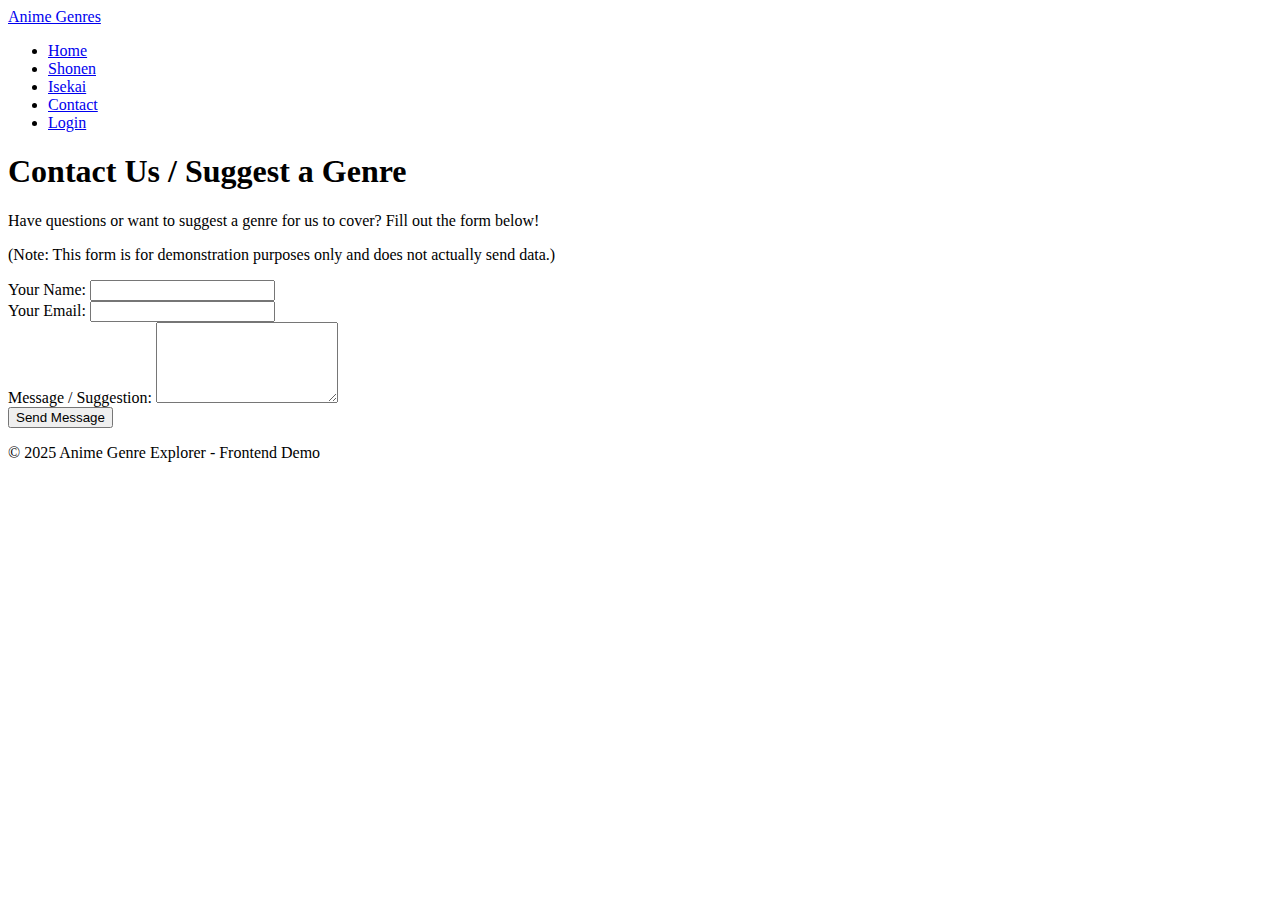
==== contact.html @ e6fe2a43 "Create contact.html" ====
<!DOCTYPE html>
<html lang="en">
<head>
    <meta charset="UTF-8">
    <meta name="viewport" content="width=device-width, initial-scale=1.0">
    <title>Contact Us - Anime Genre Explorer</title>
    <link rel="stylesheet" href="css/style.css">
</head>
<body>
    <header>
        <nav>
            <a href="index.html" class="logo">Anime Genres</a>
            <ul>
                <li><a href="index.html">Home</a></li>
                <li><a href="shonen.html">Shonen</a></li>
                <li><a href="isekai.html">Isekai</a></li>
                <li><a href="contact.html" class="active">Contact</a></li>
                <li><a href="login.html">Login</a></li>
            </ul>
        </nav>
    </header>

    <main class="content-page form-page">
        <h1>Contact Us / Suggest a Genre</h1>
        <p>Have questions or want to suggest a genre for us to cover? Fill out the form below!</p>
        <p>(Note: This form is for demonstration purposes only and does not actually send data.)</p>

        <form id="contact-form" action="javascript:void(0);">
             <div class="form-group">
                <label for="name">Your Name:</label>
                <input type="text" id="name" name="name" required>
            </div>
             <div class="form-group">
                <label for="email">Your Email:</label>
                <input type="email" id="email" name="email" required>
            </div>
             <div class="form-group">
                <label for="message">Message / Suggestion:</label>
                <textarea id="message" name="message" rows="5" required></textarea>
            </div>
            <button type="submit">Send Message</button>
        </form>
        <p id="form-message" class="form-feedback"></p>

    </main>

    <footer>
        <p>&copy; 2025 Anime Genre Explorer - Frontend Demo</p>
    </footer>

    <script src="js/script.js"></script>
</body>
</html>
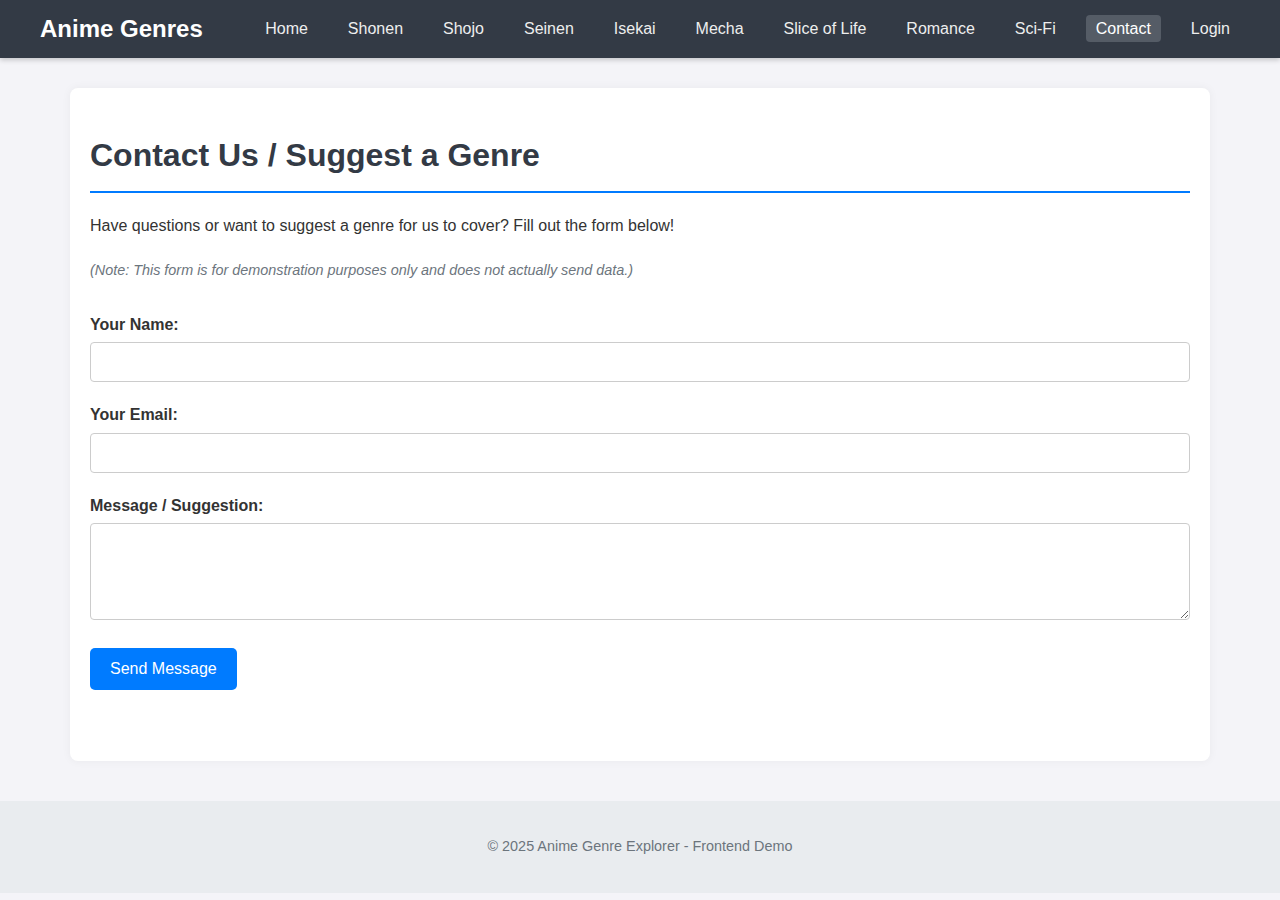
==== commit 2a332f89: "Update contact.html" ====
--- a/contact.html
+++ b/contact.html
@@ -4,7 +4,8 @@
     <meta charset="UTF-8">
     <meta name="viewport" content="width=device-width, initial-scale=1.0">
     <title>Contact Us - Anime Genre Explorer</title>
-    <link rel="stylesheet" href="css/style.css">
+    <meta name="description" content="Contact the Anime Genre Explorer or suggest a new genre to cover.">
+    <link rel="stylesheet" href="style.css">
 </head>
 <body>
     <header>
@@ -13,7 +14,13 @@
             <ul>
                 <li><a href="index.html">Home</a></li>
                 <li><a href="shonen.html">Shonen</a></li>
+                <li><a href="shojo.html">Shojo</a></li>
+                <li><a href="seinen.html">Seinen</a></li>
                 <li><a href="isekai.html">Isekai</a></li>
+                <li><a href="mecha.html">Mecha</a></li>
+                <li><a href="slice-of-life.html">Slice of Life</a></li>
+                <li><a href="romance.html">Romance</a></li>
+                <li><a href="sci-fi.html">Sci-Fi</a></li>
                 <li><a href="contact.html" class="active">Contact</a></li>
                 <li><a href="login.html">Login</a></li>
             </ul>
@@ -40,14 +47,14 @@
             </div>
             <button type="submit">Send Message</button>
         </form>
-        <p id="form-message" class="form-feedback"></p>
-
-    </main>
+        <p id="form-message" class="form-feedback" aria-live="polite"></p> </main>
 
     <footer>
         <p>&copy; 2025 Anime Genre Explorer - Frontend Demo</p>
     </footer>
 
+    <a href="#" id="back-to-top-btn" title="Back to Top" style="display: none;">&uarr;</a>
+
     <script src="js/script.js"></script>
 </body>
 </html>
--- a/style.css
+++ b/style.css
@@ -0,0 +1,259 @@
+/* General Styles */
+body {
+    font-family: 'Segoe UI', Tahoma, Geneva, Verdana, sans-serif;
+    margin: 0;
+    padding: 0;
+    background-color: #f4f4f8; /* Light grey-blue background */
+    color: #333;
+    line-height: 1.6;
+}
+
+a {
+    color: #007bff; /* Standard blue link color */
+    text-decoration: none;
+}
+
+a:hover {
+    text-decoration: underline;
+}
+
+img {
+    max-width: 100%;
+    height: auto;
+}
+
+/* Header & Navigation */
+header {
+    background-color: #333a45; /* Dark background for header */
+    color: #fff;
+    padding: 10px 0;
+    box-shadow: 0 2px 5px rgba(0,0,0,0.2);
+}
+
+nav {
+    max-width: 1200px;
+    margin: 0 auto;
+    display: flex;
+    justify-content: space-between;
+    align-items: center;
+    padding: 0 20px;
+}
+
+nav .logo {
+    font-size: 1.5em;
+    font-weight: bold;
+    color: #fff;
+    text-decoration: none;
+}
+
+nav ul {
+    list-style: none;
+    padding: 0;
+    margin: 0;
+    display: flex;
+}
+
+nav ul li {
+    margin-left: 20px;
+}
+
+nav ul li a {
+    color: #eee;
+    text-decoration: none;
+    padding: 5px 10px;
+    border-radius: 4px;
+    transition: background-color 0.3s ease;
+}
+
+nav ul li a:hover,
+nav ul li a.active { /* Style for the current page link */
+    background-color: #555c66;
+    color: #fff;
+    text-decoration: none;
+}
+
+/* Main Content Area */
+main {
+    max-width: 1100px; /* Slightly less than nav max-width for padding */
+    margin: 30px auto;
+    padding: 20px;
+    background-color: #fff;
+    border-radius: 8px;
+    box-shadow: 0 0 10px rgba(0,0,0,0.05);
+}
+
+/* Homepage Specific */
+.hero {
+    text-align: center;
+    padding: 40px 20px;
+    background-color: #e9ecef; /* Light grey hero section */
+    border-radius: 8px;
+    margin-bottom: 30px;
+}
+
+.hero h1 {
+    margin-bottom: 10px;
+    color: #333a45;
+}
+
+.genre-links h2 {
+    text-align: center;
+    margin-bottom: 20px;
+    color: #333a45;
+}
+
+.genre-grid {
+    display: grid;
+    grid-template-columns: repeat(auto-fit, minmax(250px, 1fr));
+    gap: 20px;
+}
+
+.genre-card {
+    background-color: #f8f9fa;
+    border: 1px solid #dee2e6;
+    padding: 20px;
+    border-radius: 8px;
+    text-align: center;
+    transition: transform 0.2s ease, box-shadow 0.2s ease;
+    color: #333;
+}
+
+.genre-card:hover {
+    transform: translateY(-5px);
+    box-shadow: 0 4px 15px rgba(0,0,0,0.1);
+    text-decoration: none;
+}
+
+.genre-card.disabled-card {
+    background-color: #e9ecef;
+    color: #6c757d;
+    cursor: not-allowed;
+    opacity: 0.7;
+}
+.genre-card.disabled-card:hover {
+     transform: none;
+     box-shadow: none;
+}
+
+.genre-card h3 {
+    margin-top: 0;
+    color: #0056b3; /* Darker blue for card titles */
+}
+
+/* Content Page Specific (Genres, Contact, Login) */
+.content-page h1 {
+    color: #333a45;
+    border-bottom: 2px solid #007bff;
+    padding-bottom: 10px;
+    margin-bottom: 20px;
+}
+
+.content-page h2 {
+    color: #333a45;
+    margin-top: 30px;
+}
+
+.genre-banner {
+    width: 100%;
+    height: auto;
+    border-radius: 5px;
+    margin-bottom: 20px;
+    background-color: #eee; /* Placeholder background */
+}
+
+.content-page ul {
+    padding-left: 20px;
+}
+
+/* Form Styling (Contact, Login) */
+.form-page p:first-of-type { /* Add space below intro paragraph */
+    margin-bottom: 20px;
+}
+
+.form-page p:nth-of-type(2) { /* Style the note */
+    font-style: italic;
+    color: #6c757d; /* Grey color for note */
+    margin-bottom: 30px;
+    font-size: 0.9em;
+}
+
+
+.form-group {
+    margin-bottom: 20px;
+}
+
+.form-group label {
+    display: block;
+    margin-bottom: 5px;
+    font-weight: bold;
+}
+
+.form-group input[type="text"],
+.form-group input[type="email"],
+.form-group input[type="password"],
+.form-group textarea {
+    width: 100%;
+    padding: 10px;
+    border: 1px solid #ccc;
+    border-radius: 4px;
+    box-sizing: border-box; /* Include padding in width */
+    font-size: 1em;
+}
+
+.form-group textarea {
+    resize: vertical; /* Allow vertical resize only */
+}
+
+button[type="submit"],
+#random-suggestion-btn {
+    background-color: #007bff;
+    color: white;
+    padding: 12px 20px;
+    border: none;
+    border-radius: 5px;
+    cursor: pointer;
+    font-size: 1em;
+    transition: background-color 0.3s ease;
+}
+
+button[type="submit"]:hover,
+#random-suggestion-btn:hover {
+    background-color: #0056b3;
+}
+
+.form-feedback { /* Style for JS messages */
+    margin-top: 15px;
+    padding: 10px;
+    border-radius: 5px;
+    font-weight: bold;
+    text-align: center;
+}
+
+.form-feedback.success {
+    background-color: #d4edda; /* Light green */
+    color: #155724; /* Dark green */
+    border: 1px solid #c3e6cb;
+}
+
+.form-feedback.error {
+    background-color: #f8d7da; /* Light red */
+    color: #721c24; /* Dark red */
+    border: 1px solid #f5c6cb;
+}
+
+/* Suggestion Output */
+#suggestion-output {
+    margin-top: 15px;
+    font-weight: bold;
+    font-style: italic;
+}
+
+/* Footer */
+footer {
+    text-align: center;
+    margin-top: 40px;
+    padding: 20px;
+    background-color: #e9ecef;
+    color: #6c757d;
+    font-size: 0.9em;
+}
